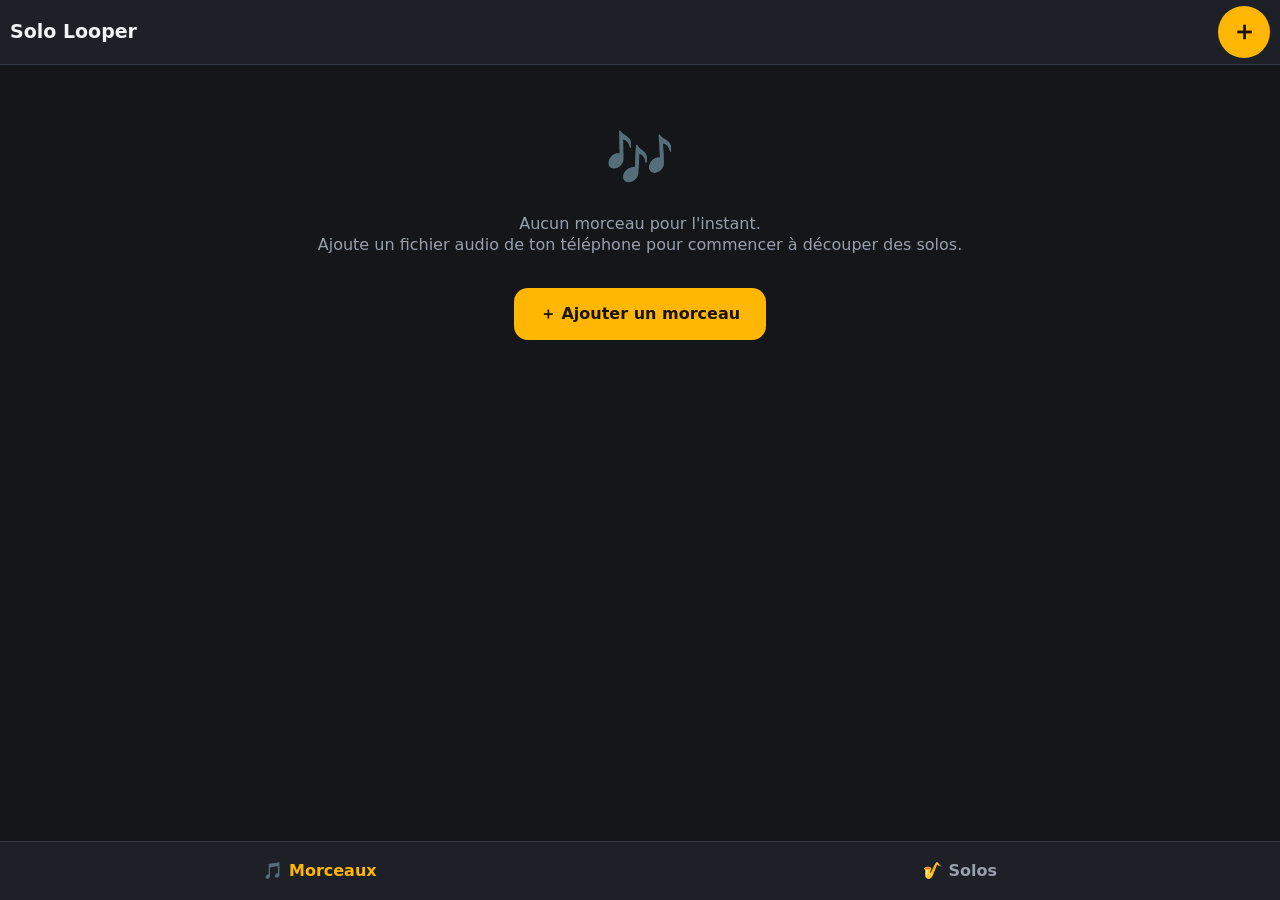
==== index.html @ ccc50e8f "Prototype PWA Solo Looper : solos en boucle, tempo sans changer la hauteur Co-Authored-By: Claude So" ====
<!doctype html>
<html lang="fr">
<head>
  <meta charset="utf-8">
  <meta name="viewport" content="width=device-width, initial-scale=1, viewport-fit=cover">
  <meta name="theme-color" content="#14161a">
  <title>Solo Looper</title>
  <link rel="manifest" href="manifest.webmanifest">
  <link rel="icon" href="icon-192.png">
  <link rel="stylesheet" href="style.css">
</head>
<body>
  <header id="topbar">
    <button id="backBtn" class="icon-btn" data-act="back" aria-label="Retour" hidden>←</button>
    <h1 id="title">Solo Looper</h1>
    <button id="topAction" class="icon-btn" data-act="add-song" aria-label="Ajouter un morceau">＋</button>
  </header>

  <main id="content"></main>

  <nav id="tabs">
    <button data-act="tab" data-tab="songs" class="tab on">🎵 Morceaux</button>
    <button data-act="tab" data-tab="solos" class="tab">🎷 Solos</button>
  </nav>

  <input type="file" id="fileInput" accept="audio/*,.mp3,.m4a,.wav,.ogg,.flac" multiple hidden>
  <datalist id="instrs">
    <option value="Flûte"><option value="Saxophone"><option value="Trompette">
    <option value="Trombone"><option value="Clarinette"><option value="Hautbois">
    <option value="Basson"><option value="Cor"><option value="Piano">
    <option value="Guitare"><option value="Violon"><option value="Voix">
  </datalist>
  <div id="toast" role="status"></div>
  <script src="app.js"></script>
</body>
</html>
---- style.css ----
:root {
  --bg: #14161a;
  --panel: #1d2026;
  --panel2: #272b33;
  --line: #343944;
  --text: #f1f3f6;
  --muted: #98a0ae;
  --accent: #ffb703;
  --accent-ink: #1a1300;
  --danger: #ff6b6b;
  --tap: 52px;
}
* { box-sizing: border-box; -webkit-tap-highlight-color: transparent; }
html, body { height: 100%; margin: 0; }
body {
  background: var(--bg); color: var(--text);
  font: 16px/1.35 system-ui, -apple-system, "Segoe UI", Roboto, sans-serif;
  display: flex; flex-direction: column; height: 100dvh;
  overscroll-behavior: none; user-select: none; -webkit-user-select: none;
}
button { font: inherit; color: inherit; border: 0; background: var(--panel2); border-radius: 14px; min-height: var(--tap); min-width: var(--tap); padding: 0 14px; cursor: pointer; touch-action: manipulation; }
button:active { filter: brightness(1.3); }
input.txt { font: inherit; color: var(--text); background: var(--bg); border: 1px solid var(--line); border-radius: 12px; padding: 0 12px; min-height: 48px; width: 100%; user-select: text; -webkit-user-select: text; }
[hidden] { display: none !important; }

#topbar { display: flex; align-items: center; gap: 8px; padding: calc(env(safe-area-inset-top) + 6px) 10px 6px; min-height: 60px; background: var(--panel); border-bottom: 1px solid var(--line); }
#topbar h1 { flex: 1; margin: 0; font-size: 19px; font-weight: 650; overflow: hidden; text-overflow: ellipsis; white-space: nowrap; }
.icon-btn { background: transparent; font-size: 26px; padding: 0; }
#topAction { background: var(--accent); color: var(--accent-ink); border-radius: 50%; font-weight: 700; }

#content { flex: 1; overflow-y: auto; overscroll-behavior: contain; padding-bottom: 24px; }
#tabs { display: flex; background: var(--panel); border-top: 1px solid var(--line); padding-bottom: env(safe-area-inset-bottom); }
#tabs .tab { flex: 1; border-radius: 0; background: transparent; min-height: 58px; color: var(--muted); font-weight: 600; }
#tabs .tab.on { color: var(--accent); }

/* Bibliothèque */
.empty { text-align: center; color: var(--muted); padding: 56px 28px; }
.empty .big { font-size: 56px; }
.empty button.cta { margin-top: 16px; background: var(--accent); color: var(--accent-ink); font-weight: 700; padding: 0 26px; }
.song { margin: 10px 12px; background: var(--panel); border-radius: 16px; padding: 12px; }
.song-head { display: flex; align-items: center; gap: 8px; }
.song-open { flex: 1; text-align: left; background: transparent; padding: 0; min-height: 48px; display: block; overflow: hidden; }
.song-open b { display: block; font-size: 17px; overflow: hidden; text-overflow: ellipsis; white-space: nowrap; }
.song-open small { color: var(--muted); }
.chips { display: flex; flex-wrap: wrap; gap: 8px; margin-top: 8px; }
.chip { min-height: 44px; border-radius: 22px; padding: 0 14px; display: inline-flex; align-items: center; gap: 8px; background: var(--panel2); }
.chip i, .solo i.dot { width: 12px; height: 12px; border-radius: 50%; display: inline-block; flex: none; }
.filters { display: flex; gap: 8px; padding: 10px 12px 0; overflow-x: auto; }
.filters .chip.on { background: var(--accent); color: var(--accent-ink); font-weight: 650; }
.hint { color: var(--muted); font-size: 14px; padding: 4px 14px; }

/* Morceau */
.player { position: sticky; top: 0; z-index: 5; background: var(--bg); padding: 8px 10px 6px; border-bottom: 1px solid var(--line); }
.tl-scroll { overflow-x: auto; overflow-y: hidden; background: var(--panel); border-radius: 14px; touch-action: pan-x; scrollbar-width: none; }
.tl-scroll::-webkit-scrollbar { display: none; }
.tl-inner { position: relative; height: 104px; }
.tl-inner canvas { display: block; }
.playhead { position: absolute; top: 0; bottom: 0; left: 0; width: 3px; margin-left: -1px; background: #fff; box-shadow: 0 0 6px #fff8; pointer-events: none; will-change: transform; }
.tl-tools { display: flex; align-items: center; gap: 8px; padding: 6px 0; }
.tl-tools #timeLbl { flex: 1; color: var(--muted); font-variant-numeric: tabular-nums; }
.tl-tools button { min-height: 40px; min-width: 48px; }
.transport { display: flex; gap: 8px; align-items: center; }
.transport button { flex: 1; min-height: 60px; font-weight: 650; }
.transport .big { flex: 1.6; background: var(--accent); color: var(--accent-ink); font-size: 28px; }
.transport .toggle { flex: 0 0 64px; font-size: 22px; opacity: .55; }
.transport .toggle.on { opacity: 1; background: #2d5a3d; }
.tempo { display: flex; align-items: center; gap: 8px; margin-top: 8px; }
.tempo input[type=range] { flex: 1; height: 48px; accent-color: var(--accent); }
.tempo b { min-width: 52px; text-align: right; font-variant-numeric: tabular-nums; }
.presets { display: flex; gap: 6px; margin-top: 2px; }
.presets button { flex: 1; min-height: 40px; padding: 0; font-size: 14px; }
.presets button.on { background: var(--accent); color: var(--accent-ink); font-weight: 700; }

.panel { padding: 10px 12px; }
.panel h2 { font-size: 15px; color: var(--muted); font-weight: 600; margin: 4px 2px 8px; text-transform: uppercase; letter-spacing: .04em; }
.newsolo { width: 100%; min-height: 56px; background: var(--panel2); border: 2px dashed var(--line); font-weight: 650; margin: 8px 0; }
.solo { display: flex; align-items: center; gap: 4px; background: var(--panel); border-radius: 16px; margin-bottom: 8px; border: 2px solid transparent; }
.solo.sel { border-color: var(--accent); }
.solo .pick { flex: 1; display: flex; align-items: center; gap: 12px; text-align: left; background: transparent; min-height: 64px; overflow: hidden; }
.solo .pick span { overflow: hidden; }
.solo .pick b { display: block; overflow: hidden; text-overflow: ellipsis; white-space: nowrap; }
.solo .pick small { color: var(--muted); font-variant-numeric: tabular-nums; }
.solo .star { background: transparent; font-size: 26px; color: var(--muted); }
.solo .star.on { color: var(--accent); }
.solo .go { background: transparent; font-size: 20px; }

.editor { background: var(--panel); border: 2px solid var(--accent); border-radius: 16px; padding: 12px; margin-bottom: 10px; display: grid; gap: 10px; }
.edrow { display: flex; align-items: center; gap: 6px; }
.edrow .lbl { width: 50px; color: var(--muted); font-size: 14px; }
.edrow b { flex: 1; font-variant-numeric: tabular-nums; font-size: 18px; }
.edrow button { min-width: 52px; padding: 0 8px; }
.edrow .here { background: #2d5a3d; font-weight: 650; min-width: 76px; }
.edrow2 { display: flex; gap: 8px; }
.edrow2 button { flex: 1; }
.danger { color: var(--danger); }

#toast { position: fixed; left: 50%; bottom: 90px; transform: translateX(-50%) translateY(20px); background: #000d; color: #fff; padding: 12px 18px; border-radius: 22px; opacity: 0; transition: .25s; pointer-events: none; max-width: 86vw; text-align: center; z-index: 50; }
#toast.show { opacity: 1; transform: translateX(-50%); }
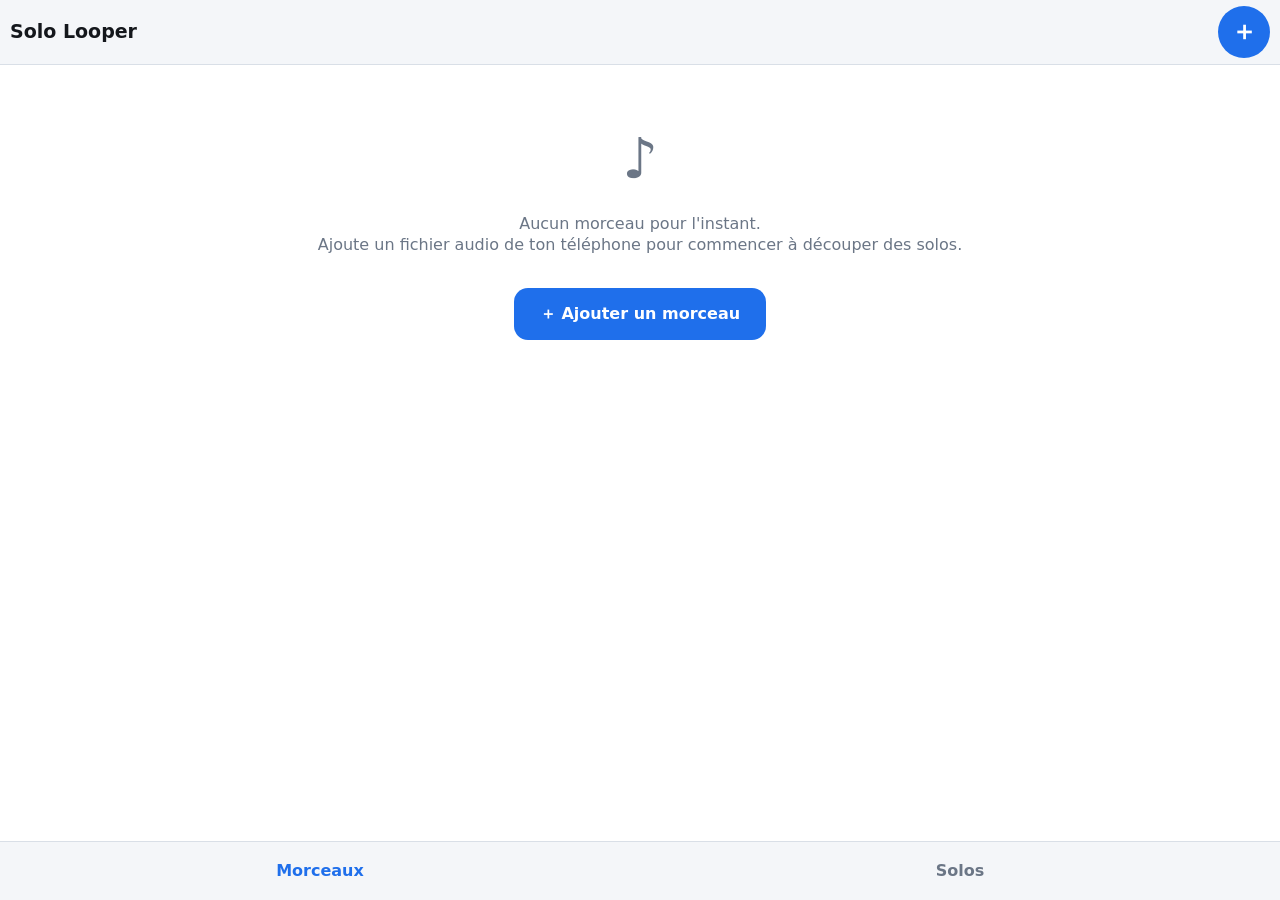
==== commit 9fb34e91: "Thème clair, métadonnées, entraînement, partage des repères et démarrage fiable - Thème blanc/gris c" ====
--- a/index.html
+++ b/index.html
@@ -3,7 +3,7 @@
 <head>
   <meta charset="utf-8">
   <meta name="viewport" content="width=device-width, initial-scale=1, viewport-fit=cover">
-  <meta name="theme-color" content="#14161a">
+  <meta name="theme-color" content="#ffffff">
   <title>Solo Looper</title>
   <link rel="manifest" href="manifest.webmanifest">
   <link rel="icon" href="icon-192.png">
@@ -19,10 +19,11 @@
   <main id="content"></main>
 
   <nav id="tabs">
-    <button data-act="tab" data-tab="songs" class="tab on">🎵 Morceaux</button>
-    <button data-act="tab" data-tab="solos" class="tab">🎷 Solos</button>
+    <button data-act="tab" data-tab="songs" class="tab on">Morceaux</button>
+    <button data-act="tab" data-tab="solos" class="tab">Solos</button>
   </nav>
 
+  <input type="file" id="jsonInput" accept="application/json,.json" hidden>
   <input type="file" id="fileInput" accept="audio/*,.mp3,.m4a,.wav,.ogg,.flac" multiple hidden>
   <datalist id="instrs">
     <option value="Flûte"><option value="Saxophone"><option value="Trompette">
@@ -31,6 +32,7 @@
     <option value="Guitare"><option value="Violon"><option value="Voix">
   </datalist>
   <div id="toast" role="status"></div>
+  <noscript><p class="fatal">Cette application a besoin de JavaScript.</p></noscript>
   <script src="app.js"></script>
 </body>
 </html>
--- a/style.css
+++ b/style.css
@@ -1,13 +1,14 @@
 :root {
-  --bg: #14161a;
-  --panel: #1d2026;
-  --panel2: #272b33;
-  --line: #343944;
-  --text: #f1f3f6;
-  --muted: #98a0ae;
-  --accent: #ffb703;
-  --accent-ink: #1a1300;
-  --danger: #ff6b6b;
+  --bg: #ffffff;
+  --panel: #f4f6f9;
+  --panel2: #e9edf2;
+  --line: #d9dfe7;
+  --text: #14171c;
+  --muted: #6b7686;
+  --accent: #1f6feb;
+  --accent-ink: #ffffff;
+  --tint: #dbe8fd;
+  --danger: #d93025;
   --tap: 52px;
 }
 * { box-sizing: border-box; -webkit-tap-highlight-color: transparent; }
@@ -19,7 +20,7 @@
   overscroll-behavior: none; user-select: none; -webkit-user-select: none;
 }
 button { font: inherit; color: inherit; border: 0; background: var(--panel2); border-radius: 14px; min-height: var(--tap); min-width: var(--tap); padding: 0 14px; cursor: pointer; touch-action: manipulation; }
-button:active { filter: brightness(1.3); }
+button:active { filter: brightness(.92); }
 input.txt { font: inherit; color: var(--text); background: var(--bg); border: 1px solid var(--line); border-radius: 12px; padding: 0 12px; min-height: 48px; width: 100%; user-select: text; -webkit-user-select: text; }
 [hidden] { display: none !important; }
 
@@ -44,7 +45,7 @@
 .song-open small { color: var(--muted); }
 .chips { display: flex; flex-wrap: wrap; gap: 8px; margin-top: 8px; }
 .chip { min-height: 44px; border-radius: 22px; padding: 0 14px; display: inline-flex; align-items: center; gap: 8px; background: var(--panel2); }
-.chip i, .solo i.dot { width: 12px; height: 12px; border-radius: 50%; display: inline-block; flex: none; }
+.chip i, .solo i.dot { width: 12px; height: 12px; border-radius: 3px; display: inline-block; flex: none; background: var(--accent); }
 .filters { display: flex; gap: 8px; padding: 10px 12px 0; overflow-x: auto; }
 .filters .chip.on { background: var(--accent); color: var(--accent-ink); font-weight: 650; }
 .hint { color: var(--muted); font-size: 14px; padding: 4px 14px; }
@@ -55,7 +56,7 @@
 .tl-scroll::-webkit-scrollbar { display: none; }
 .tl-inner { position: relative; height: 104px; }
 .tl-inner canvas { display: block; }
-.playhead { position: absolute; top: 0; bottom: 0; left: 0; width: 3px; margin-left: -1px; background: #fff; box-shadow: 0 0 6px #fff8; pointer-events: none; will-change: transform; }
+.playhead { position: absolute; top: 0; bottom: 0; left: 0; width: 3px; margin-left: -1px; background: var(--text); pointer-events: none; will-change: transform; }
 .tl-tools { display: flex; align-items: center; gap: 8px; padding: 6px 0; }
 .tl-tools #timeLbl { flex: 1; color: var(--muted); font-variant-numeric: tabular-nums; }
 .tl-tools button { min-height: 40px; min-width: 48px; }
@@ -63,7 +64,7 @@
 .transport button { flex: 1; min-height: 60px; font-weight: 650; }
 .transport .big { flex: 1.6; background: var(--accent); color: var(--accent-ink); font-size: 28px; }
 .transport .toggle { flex: 0 0 64px; font-size: 22px; opacity: .55; }
-.transport .toggle.on { opacity: 1; background: #2d5a3d; }
+.transport .toggle.on { opacity: 1; background: var(--tint); }
 .tempo { display: flex; align-items: center; gap: 8px; margin-top: 8px; }
 .tempo input[type=range] { flex: 1; height: 48px; accent-color: var(--accent); }
 .tempo b { min-width: 52px; text-align: right; font-variant-numeric: tabular-nums; }
@@ -89,10 +90,25 @@
 .edrow .lbl { width: 50px; color: var(--muted); font-size: 14px; }
 .edrow b { flex: 1; font-variant-numeric: tabular-nums; font-size: 18px; }
 .edrow button { min-width: 52px; padding: 0 8px; }
-.edrow .here { background: #2d5a3d; font-weight: 650; min-width: 76px; }
+.edrow .here { background: var(--tint); color: var(--accent); font-weight: 650; min-width: 76px; }
 .edrow2 { display: flex; gap: 8px; }
 .edrow2 button { flex: 1; }
 .danger { color: var(--danger); }
 
-#toast { position: fixed; left: 50%; bottom: 90px; transform: translateX(-50%) translateY(20px); background: #000d; color: #fff; padding: 12px 18px; border-radius: 22px; opacity: 0; transition: .25s; pointer-events: none; max-width: 86vw; text-align: center; z-index: 50; }
+#toast { position: fixed; left: 50%; bottom: 90px; transform: translateX(-50%) translateY(20px); background: #14171cee; color: #fff; padding: 12px 18px; border-radius: 22px; opacity: 0; transition: .25s; pointer-events: none; max-width: 86vw; text-align: center; z-index: 50; }
 #toast.show { opacity: 1; transform: translateX(-50%); }
+
+.opts { display: flex; gap: 6px; }
+.opts button { flex: 1; min-height: 44px; font-size: 13px; padding: 0 6px; }
+.opts button.on { background: var(--accent); color: var(--accent-ink); font-weight: 650; }
+.meta { display: flex; gap: 10px; margin-bottom: 10px; }
+.cover { width: 92px; height: 92px; border-radius: 10px; object-fit: cover; flex: none; background: var(--panel2); }
+.cover.ph { display: grid; place-items: center; font-size: 34px; color: var(--muted); }
+.meta-f { flex: 1; display: grid; gap: 6px; min-width: 0; }
+.meta-f input.txt { min-height: 40px; }
+.meta-f button { min-height: 40px; font-size: 14px; }
+.thumb { width: 48px; height: 48px; border-radius: 8px; object-fit: cover; flex: none; }
+.io { display: flex; gap: 8px; padding: 10px 12px 0; }
+.io button { flex: 1; min-height: 44px; font-size: 14px; }
+.fatal { padding: 48px 24px; text-align: center; color: var(--muted); }
+.fatal button { margin-top: 16px; background: var(--accent); color: var(--accent-ink); font-weight: 700; padding: 0 24px; }
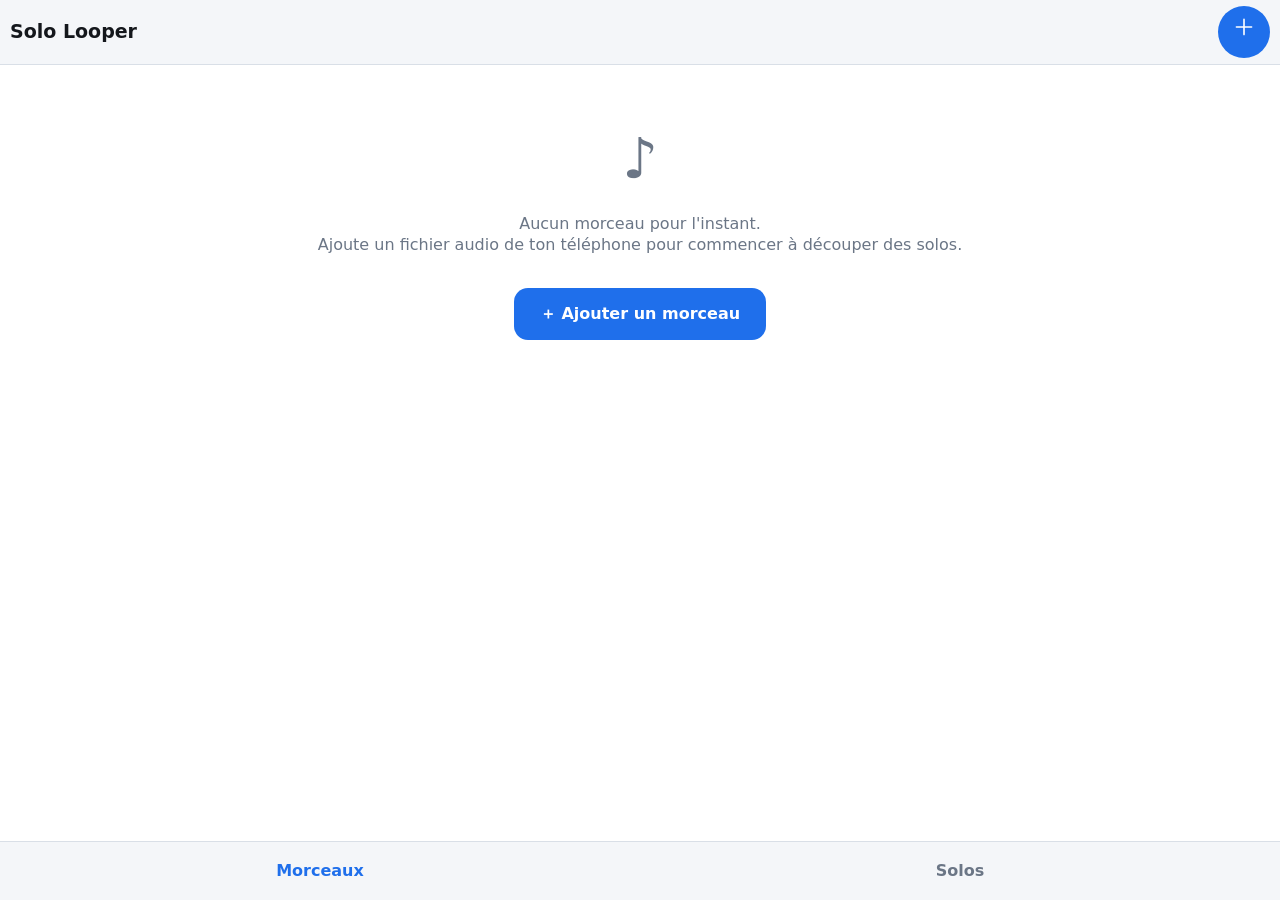
==== commit 079a752c: "Pictos en trait fin ; pause entre passages et montée progressive dans le lecteur complet - tous les " ====
--- a/index.html
+++ b/index.html
@@ -11,9 +11,10 @@
 </head>
 <body>
   <header id="topbar">
-    <button id="backBtn" class="icon-btn" data-act="back" aria-label="Retour" hidden>←</button>
+    <button id="backBtn" class="icon-btn" data-act="back" aria-label="Retour" hidden><svg viewBox="0 0 24 24" width="26" height="26" fill="none" stroke="currentColor" stroke-width="1.5" stroke-linecap="round" stroke-linejoin="round" aria-hidden="true"><path d="M19 12H5M11 6l-6 6 6 6"/></svg></button>
     <h1 id="title">Solo Looper</h1>
-    <button id="topAction" class="icon-btn" data-act="add-song" aria-label="Ajouter un morceau">＋</button>
+    <button id="editBtn" class="icon-btn" data-act="edit-song" aria-label="Modifier le morceau" hidden><svg viewBox="0 0 24 24" width="26" height="26" fill="none" stroke="currentColor" stroke-width="1.5" stroke-linecap="round" stroke-linejoin="round" aria-hidden="true"><path d="M4.5 19.5l.8-3.6L16.2 5a2 2 0 0 1 2.8 2.8L8.1 18.7zM14.5 6.8l2.7 2.7"/></svg></button>
+    <button id="topAction" class="icon-btn" data-act="add-song" aria-label="Ajouter un morceau"><svg viewBox="0 0 24 24" width="26" height="26" fill="none" stroke="currentColor" stroke-width="1.5" stroke-linecap="round" stroke-linejoin="round" aria-hidden="true"><path d="M12 5v14M5 12h14"/></svg></button>
   </header>
 
   <main id="content"></main>
@@ -33,6 +34,13 @@
   </datalist>
   <div id="toast" role="status"></div>
   <noscript><p class="fatal">Cette application a besoin de JavaScript.</p></noscript>
+  <div id="sheet" hidden></div>
+  <input type="file" id="coverInput" accept="image/*" hidden>
+  <div id="edit" hidden></div>
+  <div id="chooser" hidden></div>
+  <script src="tags.js"></script>
+  <script src="meta.js"></script>
   <script src="app.js"></script>
+  <script src="score.js"></script>
 </body>
 </html>
--- a/style.css
+++ b/style.css
@@ -58,7 +58,7 @@
 .tl-inner canvas { display: block; }
 .playhead { position: absolute; top: 0; bottom: 0; left: 0; width: 3px; margin-left: -1px; background: var(--text); pointer-events: none; will-change: transform; }
 .tl-tools { display: flex; align-items: center; gap: 8px; padding: 6px 0; }
-.tl-tools #timeLbl { flex: 1; color: var(--muted); font-variant-numeric: tabular-nums; }
+.tl-tools .tl-time { flex: 1; color: var(--muted); font-variant-numeric: tabular-nums; }
 .tl-tools button { min-height: 40px; min-width: 48px; }
 .transport { display: flex; gap: 8px; align-items: center; }
 .transport button { flex: 1; min-height: 60px; font-weight: 650; }
@@ -68,9 +68,10 @@
 .tempo { display: flex; align-items: center; gap: 8px; margin-top: 8px; }
 .tempo input[type=range] { flex: 1; height: 48px; accent-color: var(--accent); }
 .tempo b { min-width: 52px; text-align: right; font-variant-numeric: tabular-nums; }
-.presets { display: flex; gap: 6px; margin-top: 2px; }
-.presets button { flex: 1; min-height: 40px; padding: 0; font-size: 14px; }
-.presets button.on { background: var(--accent); color: var(--accent-ink); font-weight: 700; }
+.tempo-info { display: flex; align-items: center; justify-content: space-between; gap: 8px; margin-top: 2px; }
+.tempo-info b { font-variant-numeric: tabular-nums; }
+.tempo-info button { min-height: 40px; font-size: 14px; }
+.tempo-info button:disabled { opacity: .45; }
 
 .panel { padding: 10px 12px; }
 .panel h2 { font-size: 15px; color: var(--muted); font-weight: 600; margin: 4px 2px 8px; text-transform: uppercase; letter-spacing: .04em; }
@@ -112,3 +113,137 @@
 .io button { flex: 1; min-height: 44px; font-size: 14px; }
 .fatal { padding: 48px 24px; text-align: center; color: var(--muted); }
 .fatal button { margin-top: 16px; background: var(--accent); color: var(--accent-ink); font-weight: 700; padding: 0 24px; }
+
+.cta2 { width: 100%; min-height: 52px; background: var(--accent); color: var(--accent-ink); font-weight: 650; }
+#sheet { position: fixed; inset: 0; z-index: 60; background: #fff; display: flex; flex-direction: column; overflow-y: auto; padding-bottom: env(safe-area-inset-bottom); }
+#sheet[hidden] { display: none !important; }
+#sheet > * { flex: none; }   /* sans cela, la partition est écrasée sous les boutons quand la fenêtre est haute */
+.sheet-top { display: flex; align-items: center; gap: 8px; padding: calc(env(safe-area-inset-top) + 6px) 10px 6px; min-height: 60px; background: var(--panel); border-bottom: 1px solid var(--line); position: sticky; top: 0; z-index: 2; }
+.sheet-top b { flex: 1; overflow: hidden; text-overflow: ellipsis; white-space: nowrap; }
+.sheet-ctl { display: flex; align-items: center; gap: 6px; padding: 8px 10px; flex-wrap: wrap; }
+.sheet-ctl .lbl { color: var(--muted); font-size: 14px; }
+.sheet-ctl button { min-height: 44px; min-width: 44px; padding: 0 10px; }
+.sheet-ctl b { min-width: 40px; text-align: center; font-size: 18px; font-variant-numeric: tabular-nums; }
+#scoreWrap { padding: 0 6px; min-height: 120px; }
+#scoreWrap svg { display: block; touch-action: manipulation; user-select: none; -webkit-user-select: none; }
+#noteBar { position: sticky; bottom: calc(74px + env(safe-area-inset-bottom)); z-index: 3; background: var(--panel); border-top: 1px solid var(--line); padding: 8px 10px; }
+#noteBar:empty { display: none; }
+.nb-title { font-weight: 650; margin: 0 2px 6px; }
+.nb-row { display: flex; gap: 6px; margin-bottom: 6px; }
+.nb-row button { flex: 1; min-height: 46px; padding: 0 4px; font-size: 14px; }
+.sheet-exp { display: flex; gap: 8px; padding: 8px 10px; }
+.sheet-exp button { flex: 1; min-height: 46px; }
+
+/* Choix du bon morceau (recherche artiste / pochette) */
+#chooser { position: fixed; inset: 0; z-index: 70; background: #fff; display: flex; flex-direction: column; overflow-y: auto; padding-bottom: env(safe-area-inset-bottom); }
+#chooser[hidden] { display: none !important; }
+.ch-search { display: flex; gap: 8px; padding: 10px 12px 0; }
+.ch-search input { flex: 1; min-height: 44px; }
+.ch-search button { min-height: 44px; padding: 0 14px; }
+.ch-list { display: grid; gap: 8px; padding: 8px 12px 16px; }
+.ch-hit { display: flex; gap: 10px; align-items: center; text-align: left; min-height: 64px; padding: 6px 10px; }
+.ch-hit img { width: 52px; height: 52px; border-radius: 6px; object-fit: cover; background: var(--panel2); flex: none; }
+.ch-hit span { display: grid; gap: 1px; min-width: 0; }
+.ch-hit b, .ch-hit small { overflow: hidden; text-overflow: ellipsis; white-space: nowrap; }
+.ch-hit small { color: var(--muted); font-size: 13px; }
+
+/* note en cours d'écoute dans la partition */
+#scoreWrap .playing :not(.hit)[fill]:not([fill="none"]) { fill: var(--accent) !important; }
+#scoreWrap .playing [stroke]:not([stroke="none"]) { stroke: var(--accent) !important; }
+
+/* Partition : tessiture réglable */
+.sheet-ctl select { min-height: 44px; font: inherit; font-size: 16px; color: var(--text); background: var(--bg); border: 1px solid var(--line); border-radius: 12px; padding: 0 6px; }
+.sheet-ctl button.on { background: var(--accent); color: var(--accent-ink); font-weight: 650; }
+.sheet-ctl button:disabled { opacity: .45; }
+
+/* En-tête du morceau : pochette, titre, artiste · album, crayon */
+#title.song { font-weight: 400; }
+#title .hd { display: flex; align-items: center; gap: 10px; min-width: 0; }
+#title .hd-cover { width: 42px; height: 42px; border-radius: 8px; object-fit: cover; flex: none; background: var(--panel2); display: grid; place-items: center; color: var(--muted); }
+#title .hd-t { display: flex; flex-direction: column; min-width: 0; line-height: 1.2; }
+#title .hd-t b { font-size: 17px; font-weight: 650; overflow: hidden; text-overflow: ellipsis; white-space: nowrap; }
+#title .hd-t small { font-size: 13px; color: var(--muted); overflow: hidden; text-overflow: ellipsis; white-space: nowrap; }
+#editBtn { color: var(--accent); }
+
+/* Modifier le morceau */
+#edit { position: fixed; inset: 0; z-index: 65; background: #fff; display: flex; flex-direction: column; overflow-y: auto; padding-bottom: env(safe-area-inset-bottom); }
+#edit[hidden] { display: none !important; }
+#edit > * { flex: none; }
+.edit-body { display: grid; gap: 12px; padding: 14px; }
+.edit-cover { display: flex; align-items: center; gap: 14px; }
+.edit-cover .cover { width: 112px; height: 112px; }
+.edit-cover button { flex: 1; }
+.fld { display: grid; gap: 4px; font-size: 14px; color: var(--muted); }
+.fld .txt { color: var(--text); font-size: 17px; }
+
+/* Détails du solo */
+.cta2 small { display: block; font-weight: 400; font-size: 13px; opacity: .9; }
+.diag-list { list-style: none; margin: 0; padding: 4px 14px; }
+.diag-list li { display: flex; justify-content: space-between; gap: 12px; padding: 12px 0; border-bottom: 1px solid var(--line); }
+.diag-list span { color: var(--muted); }
+
+/* Liste des solos : ligne dépliable (jouer · crayon · options) */
+.solo.acc { display: block; padding: 0; }
+.solo-head { display: flex; align-items: center; gap: 2px; }
+.solo.acc .pick { min-width: 0; }
+.icon-sm { background: transparent; min-width: 44px; padding: 0; font-size: 18px; color: var(--muted); display: grid; place-items: center; }
+.icon-sm svg { color: var(--accent); }
+.solo.acc .editor { margin: 0; border: 0; border-top: 1px solid var(--line); border-radius: 0 0 14px 14px; background: transparent; }
+
+/* Page « Détails du solo » : sections repliables */
+details.sec { border-bottom: 1px solid var(--line); }
+details.sec > summary { list-style: none; cursor: pointer; display: flex; align-items: center; justify-content: space-between; min-height: 52px; padding: 0 14px; font-weight: 650; }
+details.sec > summary::-webkit-details-marker { display: none; }
+details.sec > summary::after { content: ''; width: 20px; height: 20px; background: url("data:image/svg+xml,%3Csvg xmlns='http://www.w3.org/2000/svg' viewBox='0 0 24 24' fill='none' stroke='%236b7686' stroke-width='1.5' stroke-linecap='round' stroke-linejoin='round'%3E%3Cpath d='M6 9l6 6 6-6'/%3E%3C/svg%3E") center / contain no-repeat; }
+details.sec[open] > summary::after { transform: rotate(180deg); }
+.sec-body { padding: 0 10px 12px; display: grid; gap: 8px; }
+.sec-body > .hint { padding: 0 4px; }
+.sec-body .tlbox { min-width: 0; }
+
+.solo.acc .pick { gap: 10px; padding: 0 6px 0 12px; }
+.solo.acc .star, .solo.acc .icon-sm { min-width: 40px; width: 40px; padding: 0; }
+
+/* Bandeau du bas (détails du solo) : réglages de la partition, lecture du solo au centre */
+.dock { position: sticky; bottom: 0; z-index: 4; background: var(--panel); border-top: 1px solid var(--line); box-shadow: 0 -6px 16px #0000001a; padding-bottom: env(safe-area-inset-bottom); }
+.dock-panel { max-height: 52vh; overflow-y: auto; background: var(--bg); border-bottom: 1px solid var(--line); overscroll-behavior: contain; }
+.dock-panel[hidden] { display: none !important; }
+.dock-head { display: flex; align-items: center; justify-content: space-between; padding: 4px 6px 0 14px; }
+.dock-head b { font-size: 15px; color: var(--muted); font-weight: 600; text-transform: uppercase; letter-spacing: .04em; }
+.dock-bar { display: grid; grid-template-columns: 1fr auto 1fr; align-items: center; gap: 8px; padding: 8px 12px; }
+.dock-btn { justify-self: start; min-width: 60px; min-height: 56px; padding: 0; background: transparent; color: var(--text); display: grid; place-items: center; }
+.dock-btn.on { background: var(--tint); color: var(--accent); }
+.dock-play { min-width: 170px; min-height: 56px; border-radius: 28px; background: var(--accent); color: var(--accent-ink); font-weight: 700; font-size: 18px; }
+.sheet-ctl button .ic, .sheet-ctl button svg { flex: none; }
+.sheet-ctl button.wide { display: inline-flex; align-items: center; justify-content: center; gap: 8px; }
+
+/* Lecteur : version allégée (boucle, lecture au centre, curseur de tempo) et version complète */
+.ctl { display: grid; grid-template-columns: 1fr auto 1fr; align-items: center; gap: 6px; }
+.player.full .ctl { grid-template-columns: 56px 1fr auto 1fr 56px; }
+.ctl button { min-height: 56px; padding: 0; }
+.ctl .loop { justify-self: start; width: 56px; font-size: 24px; opacity: .55; }
+.ctl .loop.on { opacity: 1; background: var(--tint); }
+.ctl .big { min-width: 96px; min-height: 60px; background: var(--accent); color: var(--accent-ink); border-radius: 30px; display: grid; place-items: center; }
+.ctl .seekb { display: none; width: 56px; background: transparent; place-items: center; user-select: none; -webkit-user-select: none; -webkit-touch-callout: none; touch-action: none; }
+.player.full .ctl .seekb { display: grid; justify-self: center; }
+.ctl .expand { justify-self: end; width: 56px; background: transparent; display: grid; place-items: center; color: var(--muted); }
+.player.full .ctl .expand svg { transform: rotate(180deg); }
+.tempo .full-only, .tempo-info { display: none; }
+.player.full .tempo .full-only { display: inline-block; }
+.player.full .tempo-info { display: flex; justify-content: flex-end; }
+.tempo b { min-width: 48px; }
+svg.ic { flex: none; }
+
+/* Ligne de solo : pastille de lecture, le nom déplie les champs */
+.solo-play { width: 44px; min-width: 44px; height: 44px; min-height: 44px; margin-left: 8px; padding: 0; border-radius: 50%; background: var(--tint); color: var(--accent); display: grid; place-items: center; }
+.solo.acc .pick { padding: 0 6px 0 10px; }
+.dock-play { display: inline-flex; align-items: center; justify-content: center; gap: 8px; }
+
+/* Pictos fins : boutons avec icône + texte, tailles */
+button:has(> svg.ic) { display: inline-flex; align-items: center; justify-content: center; gap: 8px; }
+.chip svg.ic { width: 18px; height: 18px; }
+.star svg.ic { width: 26px; height: 26px; }
+.solo .star.on { color: var(--accent); }
+.solo.acc .star, .star { color: var(--muted); }
+.solo .star.on, .star.on { color: var(--accent); }
+.player .opts { display: none; margin-top: 6px; }
+.player.full .opts { display: flex; }
